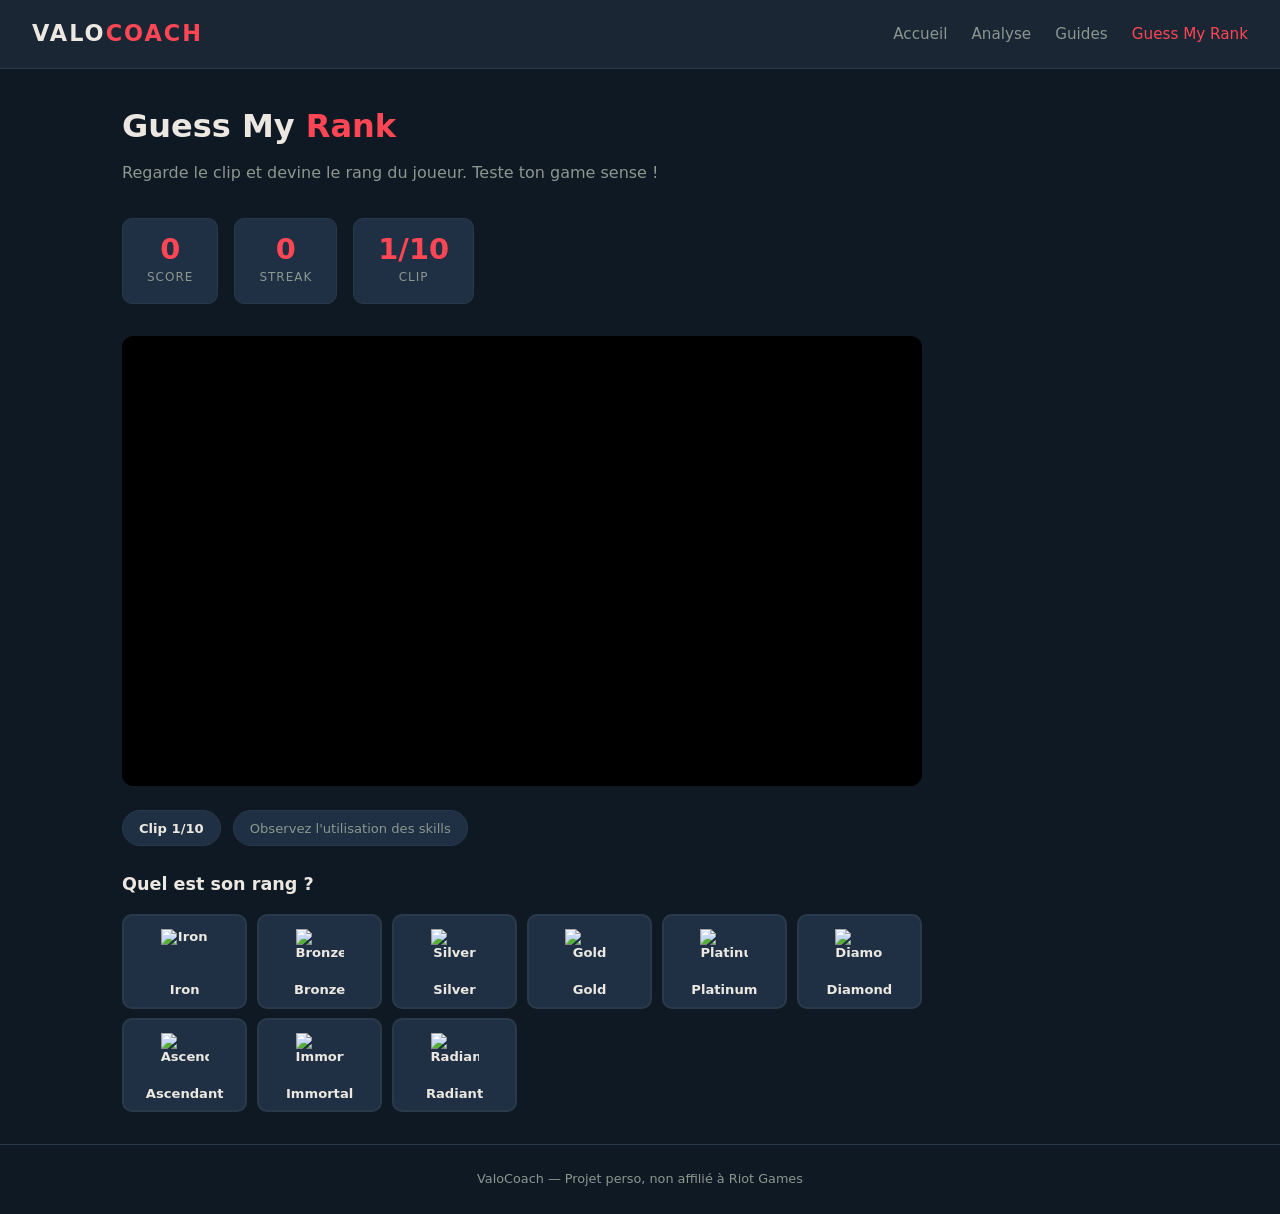
==== guess-rank.html @ c780fc9f "Initial commit — ValoCoach: Valorant coaching web app - Analyse ta game: AI-powered game analysis - " ====
<!DOCTYPE html>
<html lang="fr">
<head>
    <meta charset="UTF-8">
    <meta name="viewport" content="width=device-width, initial-scale=1.0">
    <title>Guess My Rank — ValoCoach</title>
    <link rel="stylesheet" href="css/style.css">
    <link rel="stylesheet" href="css/guess-rank.css">
</head>
<body>
    <nav class="navbar">
        <a href="index.html" class="nav-logo">VALO<span>COACH</span></a>
        <div class="nav-links">
            <a href="index.html">Accueil</a>
            <a href="analyze.html">Analyse</a>
            <a href="guides.html">Guides</a>
            <a href="guess-rank.html" class="active">Guess My Rank</a>
        </div>
    </nav>

    <main class="page">
        <h1>Guess My <span class="accent">Rank</span></h1>
        <p class="page-desc">Regarde le clip et devine le rang du joueur. Teste ton game sense !</p>

        <div class="gmr-stats" id="gmr-stats">
            <div class="stat-box">
                <span class="stat-num" id="stat-score">0</span>
                <span class="stat-label">Score</span>
            </div>
            <div class="stat-box">
                <span class="stat-num" id="stat-streak">0</span>
                <span class="stat-label">Streak</span>
            </div>
            <div class="stat-box">
                <span class="stat-num" id="stat-clip">1</span>
                <span class="stat-label">Clip</span>
            </div>
        </div>

        <div class="gmr-container" id="gmr-container">
            <!-- Video player -->
            <div class="gmr-video-wrap">
                <div class="gmr-video" id="gmr-video"></div>
            </div>

            <!-- Clip info hints -->
            <div class="gmr-hints" id="gmr-hints"></div>

            <!-- Rank selection -->
            <div class="gmr-pick" id="gmr-pick">
                <h3>Quel est son rang ?</h3>
                <div class="rank-grid" id="rank-grid"></div>
            </div>

            <!-- Result -->
            <div class="gmr-result" id="gmr-result">
                <div class="result-card" id="result-card">
                    <div class="result-icon" id="result-icon"></div>
                    <h3 id="result-title"></h3>
                    <p id="result-text"></p>
                    <div class="result-ranks">
                        <div class="result-rank-box">
                            <span class="result-rank-label">Ta réponse</span>
                            <span class="result-rank-value" id="result-guess"></span>
                        </div>
                        <div class="result-rank-box">
                            <span class="result-rank-label">Vrai rang</span>
                            <span class="result-rank-value" id="result-real"></span>
                        </div>
                    </div>
                    <button class="btn" onclick="nextClip()">Clip suivant</button>
                </div>
            </div>
        </div>

        <!-- End screen -->
        <div class="gmr-end" id="gmr-end">
            <h2>Session terminée !</h2>
            <div class="end-stats">
                <div class="stat-box big">
                    <span class="stat-num" id="end-score">0</span>
                    <span class="stat-label">Score total</span>
                </div>
                <div class="stat-box big">
                    <span class="stat-num" id="end-exact">0</span>
                    <span class="stat-label">Exact</span>
                </div>
                <div class="stat-box big">
                    <span class="stat-num" id="end-best">0</span>
                    <span class="stat-label">Meilleur streak</span>
                </div>
            </div>
            <p class="end-verdict" id="end-verdict"></p>
            <button class="btn" onclick="restartGame()">Rejouer</button>
        </div>
    </main>

    <footer>
        <p>ValoCoach — Projet perso, non affilié à Riot Games</p>
    </footer>

    <script src="js/guess-rank.js"></script>
</body>
</html>
---- css/style.css ----
/* === RESET & BASE === */
* { margin: 0; padding: 0; box-sizing: border-box; }

:root {
    --bg: #0f1923;
    --bg-light: #1a2634;
    --bg-card: #1f3044;
    --accent: #ff4655;
    --accent-hover: #ff6b77;
    --text: #ece8e1;
    --text-muted: #8b978f;
    --border: #2a3a4a;
    --success: #4ade80;
    --warning: #fbbf24;
}

body {
    font-family: 'Segoe UI', system-ui, -apple-system, sans-serif;
    background: var(--bg);
    color: var(--text);
    min-height: 100vh;
    display: flex;
    flex-direction: column;
    line-height: 1.6;
}

/* === NAVBAR === */
.navbar {
    display: flex;
    align-items: center;
    justify-content: space-between;
    padding: 1rem 2rem;
    background: var(--bg-light);
    border-bottom: 1px solid var(--border);
    position: sticky;
    top: 0;
    z-index: 100;
}

.nav-logo {
    font-size: 1.4rem;
    font-weight: 900;
    text-decoration: none;
    color: var(--text);
    letter-spacing: 2px;
}

.nav-logo span { color: var(--accent); }

.nav-links { display: flex; gap: 1.5rem; }

.nav-links a {
    color: var(--text-muted);
    text-decoration: none;
    font-weight: 500;
    transition: color 0.2s;
    font-size: 0.95rem;
}

.nav-links a:hover,
.nav-links a.active { color: var(--accent); }

/* === HERO === */
.hero {
    flex: 1;
    display: flex;
    align-items: center;
    justify-content: center;
    padding: 3rem 2rem;
}

.hero-content {
    max-width: 900px;
    text-align: center;
}

.hero-content h1 {
    font-size: 3rem;
    font-weight: 900;
    letter-spacing: -1px;
    margin-bottom: 1rem;
}

.accent { color: var(--accent); }

.hero-subtitle {
    font-size: 1.2rem;
    color: var(--text-muted);
    margin-bottom: 3rem;
    max-width: 600px;
    margin-left: auto;
    margin-right: auto;
}

/* === CARDS === */
.hero-cards {
    display: grid;
    grid-template-columns: repeat(auto-fit, minmax(300px, 1fr));
    gap: 1.5rem;
    text-align: left;
}

.card {
    background: var(--bg-card);
    border: 1px solid var(--border);
    border-radius: 12px;
    padding: 2rem;
    text-decoration: none;
    color: var(--text);
    transition: all 0.3s;
    display: block;
}

.card:hover {
    border-color: var(--accent);
    transform: translateY(-4px);
    box-shadow: 0 8px 30px rgba(255, 70, 85, 0.15);
}

.card-icon { font-size: 2.5rem; margin-bottom: 1rem; }

.card h2 {
    font-size: 1.3rem;
    margin-bottom: 0.5rem;
    font-weight: 700;
}

.card p {
    color: var(--text-muted);
    font-size: 0.95rem;
    margin-bottom: 1rem;
}

.card-cta {
    color: var(--accent);
    font-weight: 600;
    font-size: 0.9rem;
}

/* === PAGE LAYOUT === */
.page {
    flex: 1;
    padding: 2rem;
    max-width: 1100px;
    margin: 0 auto;
    width: 100%;
}

.page h1 {
    font-size: 2rem;
    margin-bottom: 0.5rem;
    font-weight: 900;
}

.page-desc {
    color: var(--text-muted);
    margin-bottom: 2rem;
    font-size: 1rem;
}

/* === ANALYZE FORM === */
.analyze-form {
    background: var(--bg-card);
    border: 1px solid var(--border);
    border-radius: 12px;
    padding: 2rem;
    display: flex;
    flex-direction: column;
    gap: 1.5rem;
}

.form-row {
    display: grid;
    grid-template-columns: 1fr 1fr;
    gap: 1rem;
}

.form-group {
    display: flex;
    flex-direction: column;
    gap: 0.4rem;
}

.form-group label {
    font-weight: 600;
    font-size: 0.85rem;
    color: var(--text-muted);
    text-transform: uppercase;
    letter-spacing: 0.5px;
}

.form-group select,
.form-group input,
.form-group textarea {
    background: var(--bg);
    border: 1px solid var(--border);
    border-radius: 8px;
    padding: 0.75rem 1rem;
    color: var(--text);
    font-size: 0.95rem;
    font-family: inherit;
    transition: border-color 0.2s;
}

.form-group select:focus,
.form-group input:focus,
.form-group textarea:focus {
    outline: none;
    border-color: var(--accent);
}

.form-group textarea {
    min-height: 120px;
    resize: vertical;
}

.form-group select { cursor: pointer; }

.checkbox-group {
    display: flex;
    flex-wrap: wrap;
    gap: 0.6rem;
}

.checkbox-label {
    display: flex;
    align-items: center;
    gap: 0.4rem;
    background: var(--bg);
    border: 1px solid var(--border);
    border-radius: 6px;
    padding: 0.4rem 0.8rem;
    cursor: pointer;
    font-size: 0.85rem;
    transition: all 0.2s;
}

.checkbox-label:hover { border-color: var(--accent); }

.checkbox-label input { display: none; }

.checkbox-label.checked {
    border-color: var(--accent);
    background: rgba(255, 70, 85, 0.1);
    color: var(--accent);
}

/* === BUTTONS === */
.btn {
    background: var(--accent);
    color: white;
    border: none;
    border-radius: 8px;
    padding: 0.85rem 1.5rem;
    font-size: 1rem;
    font-weight: 700;
    cursor: pointer;
    transition: all 0.2s;
    text-align: center;
    text-decoration: none;
    display: inline-block;
}

.btn:hover { background: var(--accent-hover); transform: translateY(-1px); }

.btn-secondary {
    background: transparent;
    border: 1px solid var(--border);
    color: var(--text);
}

.btn-secondary:hover {
    background: var(--bg-card);
    border-color: var(--text-muted);
}

.btn-copy {
    background: transparent;
    border: 1px solid var(--accent);
    color: var(--accent);
}

.btn-copy:hover { background: rgba(255, 70, 85, 0.1); }

/* === PROMPT OUTPUT === */
.prompt-output {
    display: none;
    margin-top: 2rem;
}

.prompt-output.visible { display: block; }

.prompt-output h2 {
    font-size: 1.2rem;
    margin-bottom: 1rem;
}

.prompt-box {
    background: var(--bg);
    border: 1px solid var(--border);
    border-radius: 8px;
    padding: 1.5rem;
    white-space: pre-wrap;
    font-size: 0.9rem;
    line-height: 1.7;
    max-height: 500px;
    overflow-y: auto;
    margin-bottom: 1rem;
}

.prompt-actions {
    display: flex;
    gap: 0.75rem;
    flex-wrap: wrap;
}

.copy-feedback {
    color: var(--success);
    font-size: 0.85rem;
    display: none;
    align-items: center;
    gap: 0.3rem;
}

/* === GUIDES === */
.guides-nav {
    display: flex;
    gap: 0.5rem;
    margin-bottom: 2rem;
    flex-wrap: wrap;
}

.tab-btn {
    background: var(--bg-card);
    border: 1px solid var(--border);
    color: var(--text-muted);
    border-radius: 8px;
    padding: 0.6rem 1.2rem;
    cursor: pointer;
    font-size: 0.9rem;
    font-weight: 600;
    transition: all 0.2s;
    font-family: inherit;
}

.tab-btn:hover { border-color: var(--text-muted); color: var(--text); }

.tab-btn.active {
    border-color: var(--accent);
    color: var(--accent);
    background: rgba(255, 70, 85, 0.08);
}

.guides-grid {
    display: grid;
    grid-template-columns: repeat(auto-fill, minmax(320px, 1fr));
    gap: 1rem;
}

.guide-card {
    background: var(--bg-card);
    border: 1px solid var(--border);
    border-radius: 10px;
    padding: 1.5rem;
    cursor: pointer;
    transition: all 0.2s;
}

.guide-card:hover {
    border-color: var(--accent);
}

.guide-card h3 {
    font-size: 1.05rem;
    margin-bottom: 0.3rem;
    display: flex;
    align-items: center;
    gap: 0.5rem;
}

.guide-card .tag {
    font-size: 0.7rem;
    background: rgba(255, 70, 85, 0.15);
    color: var(--accent);
    padding: 0.15rem 0.5rem;
    border-radius: 4px;
    font-weight: 600;
}

.guide-card .preview {
    color: var(--text-muted);
    font-size: 0.88rem;
    margin-top: 0.4rem;
}

.guide-detail {
    display: none;
    background: var(--bg-card);
    border: 1px solid var(--border);
    border-radius: 12px;
    padding: 2rem;
    margin-bottom: 1.5rem;
}

.guide-detail.visible { display: block; }

.guide-detail h2 { font-size: 1.4rem; margin-bottom: 1rem; }

.guide-detail h3 {
    color: var(--accent);
    font-size: 1rem;
    margin: 1.2rem 0 0.5rem;
}

.guide-detail p,
.guide-detail li {
    color: var(--text-muted);
    font-size: 0.92rem;
    line-height: 1.7;
}

.guide-detail ul {
    padding-left: 1.2rem;
    display: flex;
    flex-direction: column;
    gap: 0.3rem;
}

.guide-detail .close-btn {
    float: right;
    background: none;
    border: none;
    color: var(--text-muted);
    font-size: 1.5rem;
    cursor: pointer;
    padding: 0.2rem 0.5rem;
    line-height: 1;
}

.guide-detail .close-btn:hover { color: var(--accent); }

.difficulty {
    display: inline-block;
    font-size: 0.75rem;
    padding: 0.15rem 0.5rem;
    border-radius: 4px;
    font-weight: 600;
    margin-left: 0.5rem;
}

.diff-debutant { background: rgba(74, 222, 128, 0.15); color: var(--success); }
.diff-intermediaire { background: rgba(251, 191, 36, 0.15); color: var(--warning); }
.diff-avance { background: rgba(255, 70, 85, 0.15); color: var(--accent); }

/* === FOOTER === */
footer {
    text-align: center;
    padding: 1.5rem;
    color: var(--text-muted);
    font-size: 0.8rem;
    border-top: 1px solid var(--border);
}

/* === RESPONSIVE === */
@media (max-width: 768px) {
    .hero-content h1 { font-size: 2rem; }
    .form-row { grid-template-columns: 1fr; }
    .navbar { padding: 0.8rem 1rem; }
    .nav-logo { font-size: 1.1rem; }
    .nav-links { gap: 1rem; }
    .nav-links a { font-size: 0.85rem; }
    .page { padding: 1.5rem 1rem; }
    .guides-grid { grid-template-columns: 1fr; }
}

/* === SCROLLBAR === */
::-webkit-scrollbar { width: 8px; }
::-webkit-scrollbar-track { background: var(--bg); }
::-webkit-scrollbar-thumb { background: var(--border); border-radius: 4px; }
::-webkit-scrollbar-thumb:hover { background: var(--text-muted); }
---- css/guess-rank.css ----
/* === GUESS MY RANK === */

.gmr-stats {
    display: flex;
    gap: 1rem;
    margin-bottom: 2rem;
}

.stat-box {
    background: var(--bg-card);
    border: 1px solid var(--border);
    border-radius: 10px;
    padding: 1rem 1.5rem;
    text-align: center;
    min-width: 90px;
}

.stat-box.big {
    padding: 1.5rem 2rem;
    min-width: 120px;
}

.stat-num {
    display: block;
    font-size: 1.8rem;
    font-weight: 900;
    color: var(--accent);
    line-height: 1;
}

.stat-box.big .stat-num {
    font-size: 2.5rem;
}

.stat-label {
    font-size: 0.75rem;
    color: var(--text-muted);
    text-transform: uppercase;
    letter-spacing: 1px;
    margin-top: 0.3rem;
    display: block;
}

/* Video with title overlay */
.gmr-video-wrap {
    background: #000;
    border-radius: 12px;
    overflow: hidden;
    aspect-ratio: 16/9;
    max-width: 800px;
    margin-bottom: 1.5rem;
    position: relative;
}

.gmr-video-wrap iframe {
    width: 100%;
    height: 100%;
    border: none;
    display: block;
}

/* Overlay pour cacher le titre YouTube en haut */
.video-overlay-top {
    position: absolute;
    top: 0;
    left: 0;
    right: 0;
    height: 60px;
    background: linear-gradient(to bottom, #000 60%, transparent);
    z-index: 10;
    pointer-events: none;
}

/* Overlay pour cacher les suggestions YouTube en bas */
.video-overlay-bottom {
    position: absolute;
    bottom: 0;
    left: 0;
    right: 0;
    height: 50px;
    background: linear-gradient(to top, #000 40%, transparent);
    z-index: 10;
    pointer-events: none;
}

.gmr-video {
    width: 100%;
    height: 100%;
    display: flex;
    align-items: center;
    justify-content: center;
    color: var(--text-muted);
}

/* Hints */
.gmr-hints {
    display: flex;
    gap: 0.75rem;
    margin-bottom: 1.5rem;
    flex-wrap: wrap;
}

.hint-chip {
    background: var(--bg-card);
    border: 1px solid var(--border);
    border-radius: 20px;
    padding: 0.4rem 1rem;
    font-size: 0.82rem;
    color: var(--text-muted);
}

.hint-chip strong {
    color: var(--text);
}

/* Rank picker with real icons */
.gmr-pick h3 {
    font-size: 1.1rem;
    margin-bottom: 1rem;
    font-weight: 700;
}

.rank-grid {
    display: grid;
    grid-template-columns: repeat(auto-fill, minmax(110px, 1fr));
    gap: 0.6rem;
    max-width: 800px;
}

.rank-btn {
    background: var(--bg-card);
    border: 2px solid var(--border);
    border-radius: 10px;
    padding: 0.8rem 0.5rem 0.6rem;
    cursor: pointer;
    text-align: center;
    transition: all 0.2s;
    font-family: inherit;
    color: var(--text);
    font-size: 0.82rem;
    font-weight: 600;
    display: flex;
    flex-direction: column;
    align-items: center;
    gap: 0.3rem;
}

.rank-btn:hover {
    border-color: var(--accent);
    background: rgba(255, 70, 85, 0.08);
    transform: translateY(-3px);
    box-shadow: 0 4px 15px rgba(255, 70, 85, 0.15);
}

.rank-icon-img {
    width: 48px;
    height: 48px;
    object-fit: contain;
}

.rank-name {
    font-size: 0.82rem;
}

/* Result */
.gmr-result {
    display: none;
    max-width: 500px;
    margin-top: 1.5rem;
}

.gmr-result.visible {
    display: block;
    animation: slideUp 0.4s ease;
}

@keyframes slideUp {
    from { opacity: 0; transform: translateY(20px); }
    to { opacity: 1; transform: translateY(0); }
}

.result-card {
    background: var(--bg-card);
    border: 1px solid var(--border);
    border-radius: 12px;
    padding: 2rem;
    text-align: center;
}

.result-card.perfect {
    border-color: var(--success);
    box-shadow: 0 0 30px rgba(74, 222, 128, 0.15);
}

.result-card.close {
    border-color: var(--warning);
    box-shadow: 0 0 30px rgba(251, 191, 36, 0.15);
}

.result-card.wrong {
    border-color: var(--accent);
    box-shadow: 0 0 30px rgba(255, 70, 85, 0.15);
}

.result-card h3 {
    font-size: 1.3rem;
    margin-bottom: 0.5rem;
}

.result-card p {
    color: var(--text-muted);
    font-size: 0.9rem;
    margin-bottom: 1.5rem;
}

.result-ranks {
    display: flex;
    justify-content: center;
    gap: 2.5rem;
    margin-bottom: 1.5rem;
}

.result-rank-box {
    text-align: center;
}

.result-rank-label {
    display: block;
    font-size: 0.75rem;
    color: var(--text-muted);
    text-transform: uppercase;
    letter-spacing: 0.5px;
    margin-bottom: 0.3rem;
}

.result-rank-value {
    font-size: 1rem;
    font-weight: 700;
    display: flex;
    flex-direction: column;
    align-items: center;
    gap: 0.3rem;
}

.result-rank-img {
    width: 56px;
    height: 56px;
    object-fit: contain;
}

/* End screen */
.gmr-end {
    display: none;
    text-align: center;
    padding: 3rem 0;
}

.gmr-end.visible {
    display: block;
    animation: slideUp 0.5s ease;
}

.gmr-end h2 {
    font-size: 2rem;
    margin-bottom: 2rem;
}

.end-stats {
    display: flex;
    gap: 1.5rem;
    justify-content: center;
    margin-bottom: 2rem;
}

.end-verdict {
    font-size: 1.1rem;
    color: var(--text-muted);
    margin-bottom: 2rem;
    max-width: 500px;
    margin-left: auto;
    margin-right: auto;
}

/* Hide elements */
.gmr-pick.hidden,
.gmr-container.hidden {
    display: none;
}

/* Responsive */
@media (max-width: 768px) {
    .rank-grid {
        grid-template-columns: repeat(3, 1fr);
    }

    .rank-icon-img {
        width: 36px;
        height: 36px;
    }

    .gmr-stats {
        gap: 0.5rem;
    }

    .stat-box {
        padding: 0.7rem 1rem;
        min-width: 70px;
    }

    .end-stats {
        flex-direction: column;
        align-items: center;
    }

    .result-ranks {
        gap: 1rem;
    }

    .result-rank-img {
        width: 44px;
        height: 44px;
    }
}
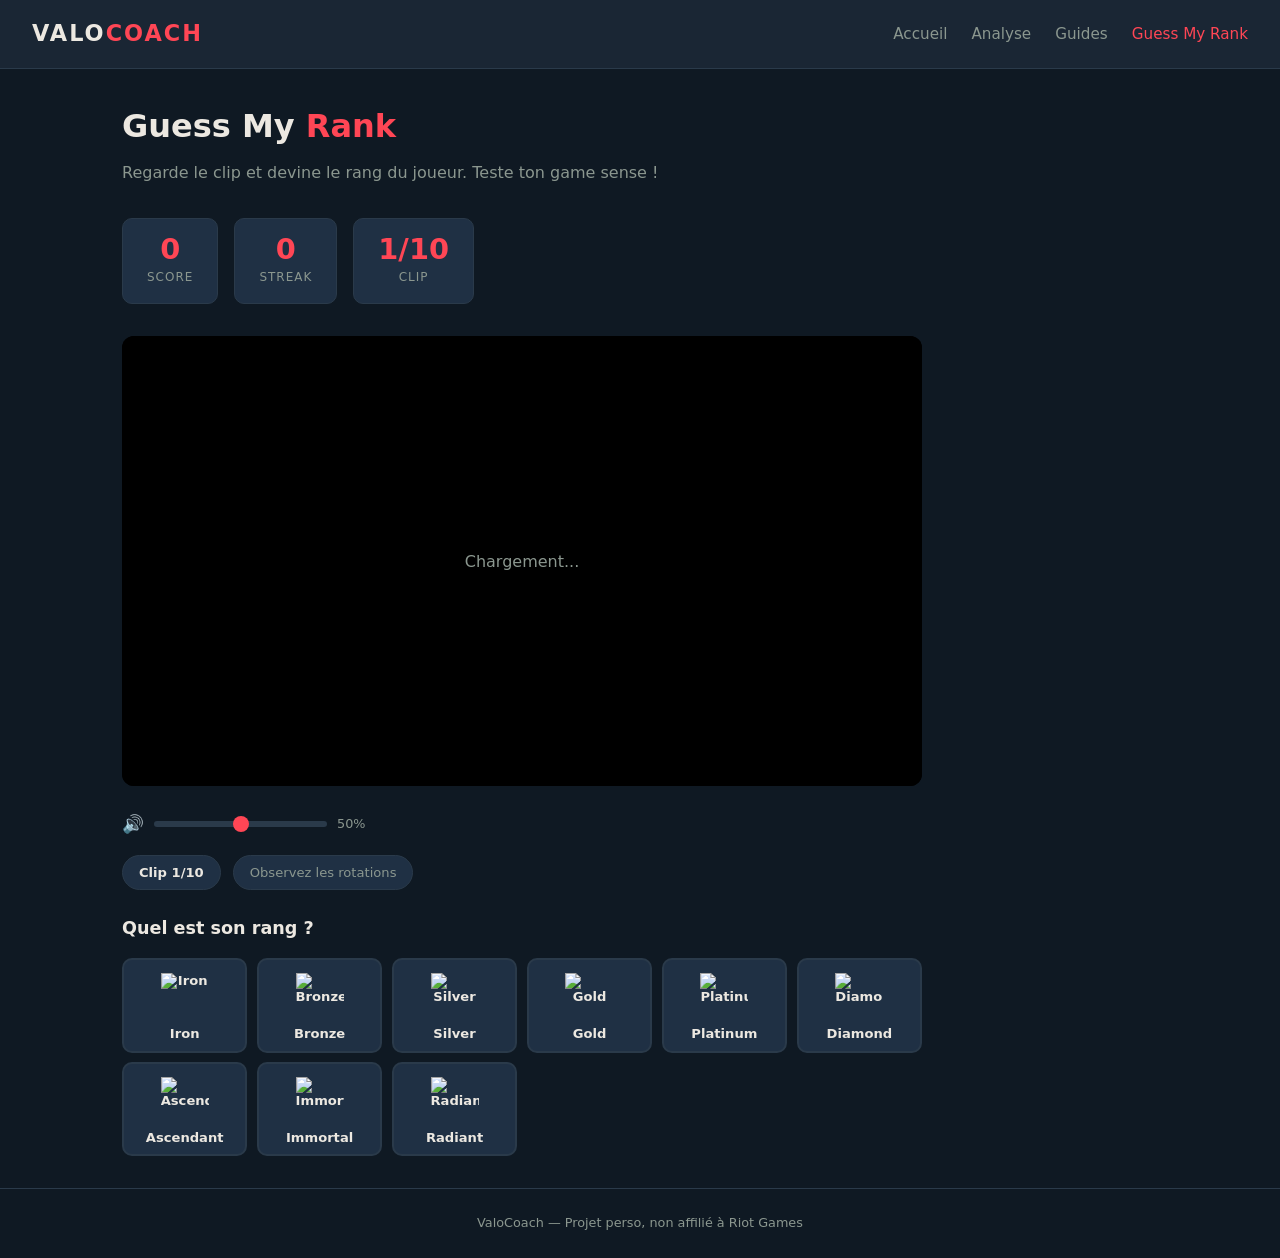
==== commit 4c025e4f: "Add volume control slider to Guess My Rank Co-Authored-By: Claude Opus 4.6 <noreply@anthropic.com>" ====
--- a/guess-rank.html
+++ b/guess-rank.html
@@ -41,6 +41,13 @@
             <!-- Video player -->
             <div class="gmr-video-wrap">
                 <div class="gmr-video" id="gmr-video"></div>
+            </div>
+
+            <!-- Volume control -->
+            <div class="gmr-volume" id="gmr-volume">
+                <span class="vol-icon">🔊</span>
+                <input type="range" class="vol-slider" min="0" max="100" value="50">
+                <span class="vol-value">50%</span>
             </div>
 
             <!-- Clip info hints -->
--- a/css/guess-rank.css
+++ b/css/guess-rank.css
@@ -92,6 +92,61 @@
     color: var(--text-muted);
 }
 
+/* Volume control */
+.gmr-volume {
+    display: flex;
+    align-items: center;
+    gap: 0.6rem;
+    margin-bottom: 1rem;
+    max-width: 250px;
+}
+
+.vol-icon {
+    font-size: 1.1rem;
+    flex-shrink: 0;
+}
+
+.vol-slider {
+    -webkit-appearance: none;
+    appearance: none;
+    flex: 1;
+    height: 6px;
+    border-radius: 3px;
+    background: var(--border);
+    outline: none;
+    cursor: pointer;
+}
+
+.vol-slider::-webkit-slider-thumb {
+    -webkit-appearance: none;
+    appearance: none;
+    width: 16px;
+    height: 16px;
+    border-radius: 50%;
+    background: var(--accent);
+    cursor: pointer;
+    transition: transform 0.15s;
+}
+
+.vol-slider::-webkit-slider-thumb:hover {
+    transform: scale(1.2);
+}
+
+.vol-slider::-moz-range-thumb {
+    width: 16px;
+    height: 16px;
+    border-radius: 50%;
+    background: var(--accent);
+    border: none;
+    cursor: pointer;
+}
+
+.vol-value {
+    font-size: 0.8rem;
+    color: var(--text-muted);
+    min-width: 35px;
+}
+
 /* Hints */
 .gmr-hints {
     display: flex;
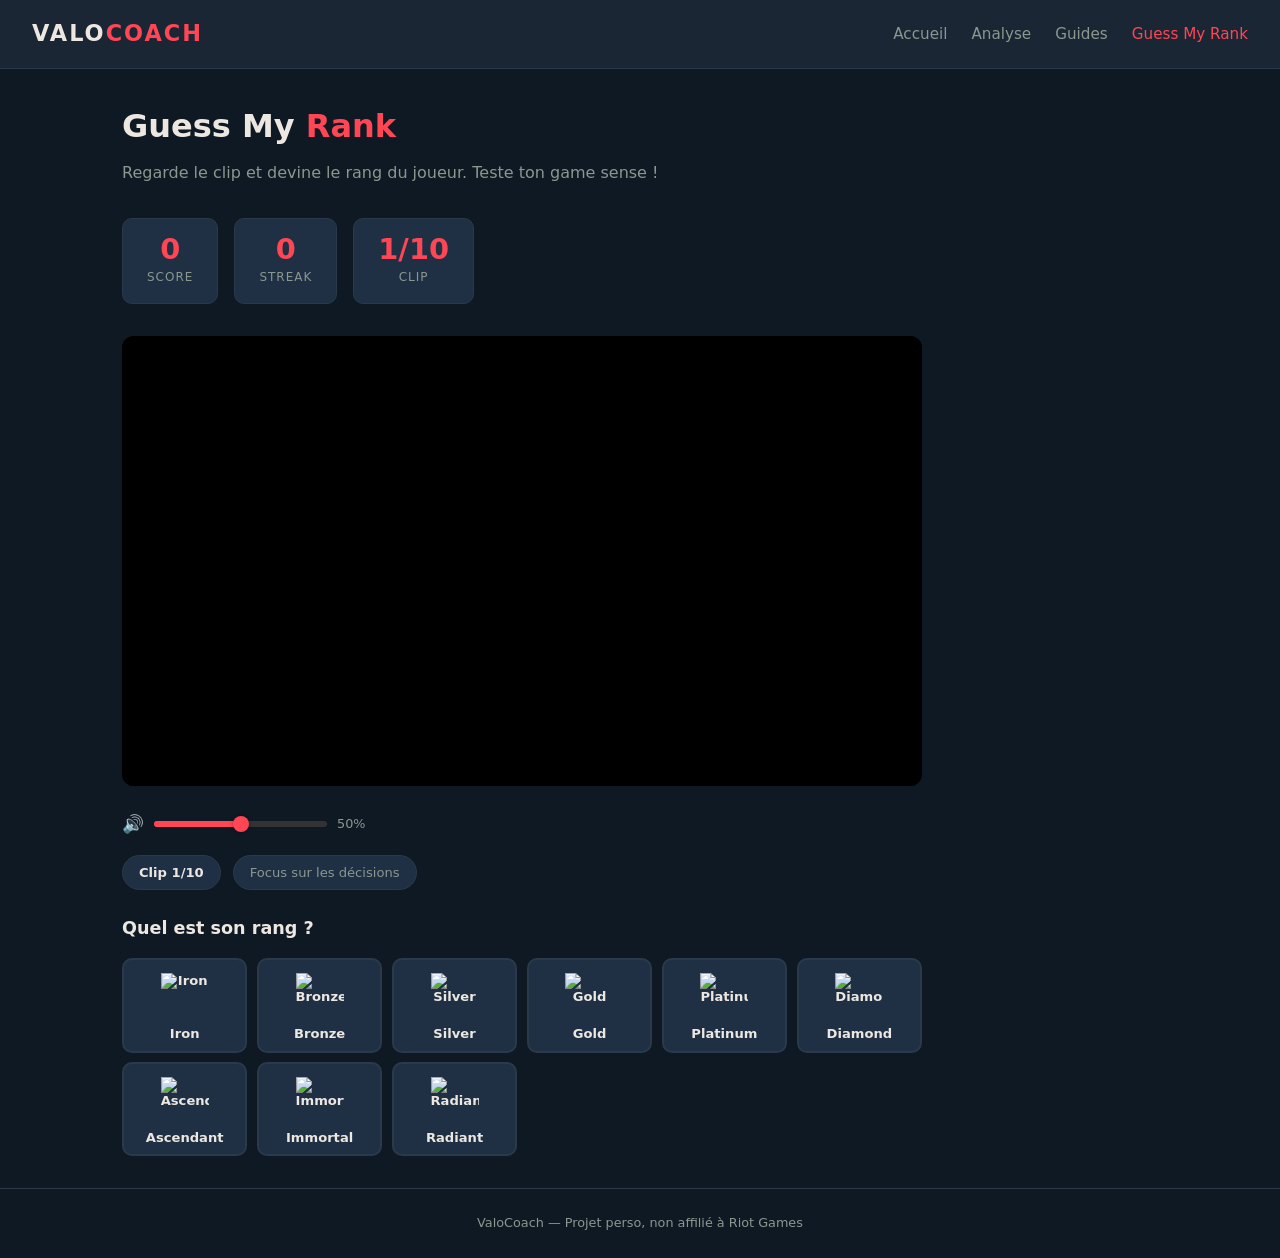
==== commit 7832ae4b: "Replace native range input with custom div-based volume slider Native range inputs have inconsistent" ====
--- a/guess-rank.html
+++ b/guess-rank.html
@@ -46,8 +46,11 @@
             <!-- Volume control -->
             <div class="gmr-volume" id="gmr-volume">
                 <span class="vol-icon">🔊</span>
-                <input type="range" class="vol-slider" min="0" max="100" value="50">
-                <span class="vol-value">50%</span>
+                <div class="vol-track" id="vol-track">
+                    <div class="vol-fill" id="vol-fill"></div>
+                    <div class="vol-thumb" id="vol-thumb"></div>
+                </div>
+                <span class="vol-value" id="vol-label">50%</span>
             </div>
 
             <!-- Clip info hints -->
--- a/css/guess-rank.css
+++ b/css/guess-rank.css
@@ -106,39 +106,34 @@
     flex-shrink: 0;
 }
 
-.vol-slider {
-    -webkit-appearance: none;
-    appearance: none;
+.vol-track {
     flex: 1;
     height: 6px;
+    background: #333;
     border-radius: 3px;
-    background: var(--border);
-    outline: none;
+    position: relative;
     cursor: pointer;
 }
 
-.vol-slider::-webkit-slider-thumb {
-    -webkit-appearance: none;
-    appearance: none;
+.vol-fill {
+    height: 100%;
+    background: #ff4655;
+    border-radius: 3px;
+    width: 50%;
+    pointer-events: none;
+}
+
+.vol-thumb {
     width: 16px;
     height: 16px;
     border-radius: 50%;
-    background: var(--accent);
+    background: #ff4655;
+    position: absolute;
+    top: 50%;
+    left: 50%;
+    transform: translate(-50%, -50%);
     cursor: pointer;
-    transition: transform 0.15s;
-}
-
-.vol-slider::-webkit-slider-thumb:hover {
-    transform: scale(1.2);
-}
-
-.vol-slider::-moz-range-thumb {
-    width: 16px;
-    height: 16px;
-    border-radius: 50%;
-    background: var(--accent);
-    border: none;
-    cursor: pointer;
+    box-shadow: 0 0 4px rgba(0,0,0,0.3);
 }
 
 .vol-value {
